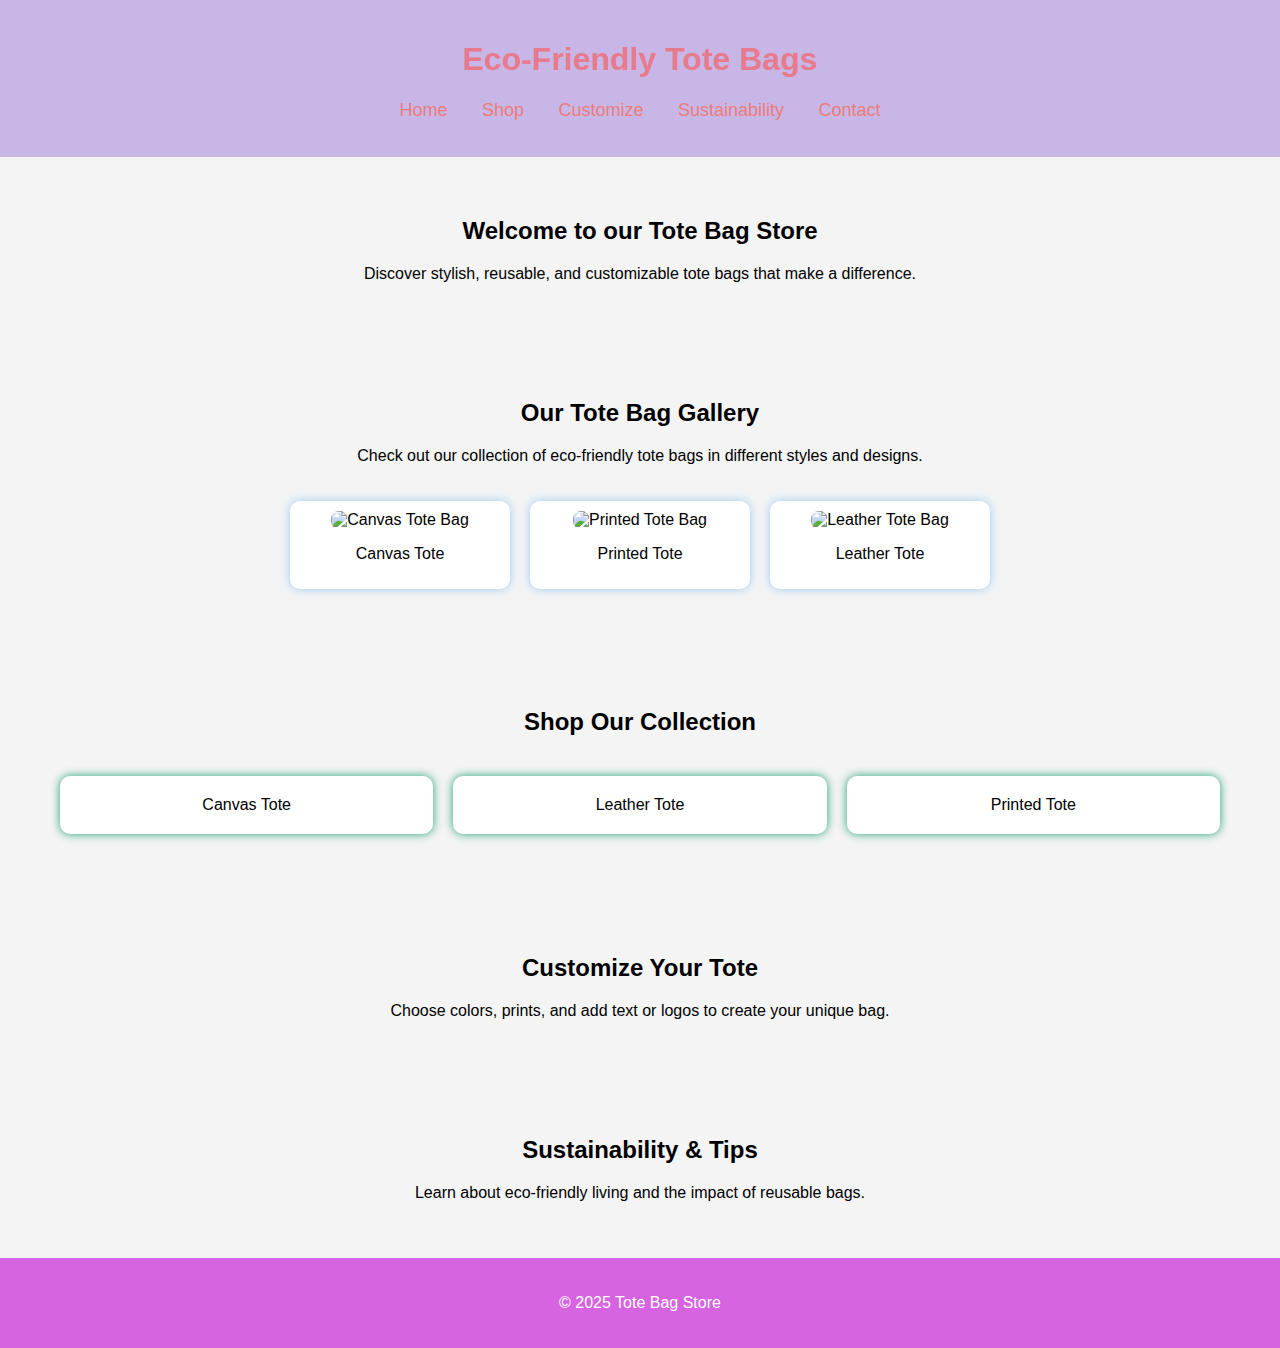
==== index.html @ 5083a62f "Add files via upload" ====
<!DOCTYPE html>
<html lang="en">
<head>
    <meta charset="UTF-8">
    <meta name="viewport" content="width=device-width, initial-scale=1.0">
    <title>Tote Bag Store</title>
    <link rel="stylesheet" href="styles.css">
</head>
<body>
    <header>
        <h1>Eco-Friendly Tote Bags</h1>
        <nav>
            <ul>
                <li><a href="#home">Home</a></li>
                <li><a href="#shop">Shop</a></li>
                <li><a href="#custom">Customize</a></li>
                <li><a href="#blog">Sustainability</a></li>
                <li><a href="contact.html">Contact</a></li>
            </ul>
        </nav>
    </header>
    
    <section id="home">
        <h2>Welcome to our Tote Bag Store</h2>
        <p>Discover stylish, reusable, and customizable tote bags that make a difference.</p>
    </section>
    <section id="gallery">
        <h2>Our Tote Bag Gallery</h2>
        <p>Check out our collection of eco-friendly tote bags in different styles and designs.</p>
        <div class="gallery-container">
            <div class="gallery-item">
                <img src="images/totebag 1.jpg" alt="Canvas Tote Bag">
                <p>Canvas Tote</p>
            </div>
            <div class="gallery-item">
                <img src="images/totebag 2.jpg" alt="Printed Tote Bag">
                <p>Printed Tote</p>
            </div>
            <div class="gallery-item">
                <img src="images/totebag 3.jpg" alt="Leather Tote Bag">
                <p>Leather Tote</p>
            </div>
        </div>
    </section>
    
    <section id="shop">
        <h2>Shop Our Collection</h2>
        <div class="grid-container">
            <div class="product">Canvas Tote</div>
            <div class="product">Leather Tote</div>
            <div class="product">Printed Tote</div>
        </div>
    </section>
    
    <section id="custom">
        <h2>Customize Your Tote</h2>
        <p>Choose colors, prints, and add text or logos to create your unique bag.</p>
    </section>
    
    <section id="blog">
        <h2>Sustainability & Tips</h2>
        <p>Learn about eco-friendly living and the impact of reusable bags.</p>
    </section>
    
    
    <footer>
        <p>&copy; 2025 Tote Bag Store</p>
    </footer>
</body>
</html>
---- styles.css ----
/* styles.css */
body {
    font-family: Arial, sans-serif;
    margin: 0;
    padding: 0;
    background-color: #f4f4f4;
}

header {
    background: #c8b7e6;
    color: rgb(231, 123, 141);
    padding: 20px;
    text-align: center;
}

nav ul {
    list-style: none;
    padding: 0;
}

nav ul li {
    display: inline;
    margin: 0 15px;
}

nav ul li a {
    color: rgb(236, 123, 123);
    text-decoration: none;
    font-size: 18px;
}

section {
    padding: 40px;
    text-align: center;
}

.grid-container {
    display: grid;
    grid-template-columns: repeat(auto-fit, minmax(200px, 1fr));
    gap: 20px;
    padding: 20px;
}

.product {
    background: white;
    padding: 20px;
    border-radius: 10px;
    box-shadow: 0 0 10px rgb(31, 161, 118);
}
.gallery-container {
    display: flex;
    flex-wrap: wrap;
    justify-content: center;
    gap: 20px;
    padding: 20px;
}

.gallery-item {
    background: white;
    border-radius: 10px;
    box-shadow: 0 0 10px rgba(66, 165, 245, 0.5);
    padding: 10px;
    width: 200px;
    text-align: center;
}

.gallery-item img {
    width: 100%;
    border-radius: 8px;
}

footer {
    background: #d663e0;
    color: white;
    text-align: center;
    padding: 20px;
    position: relative;
}
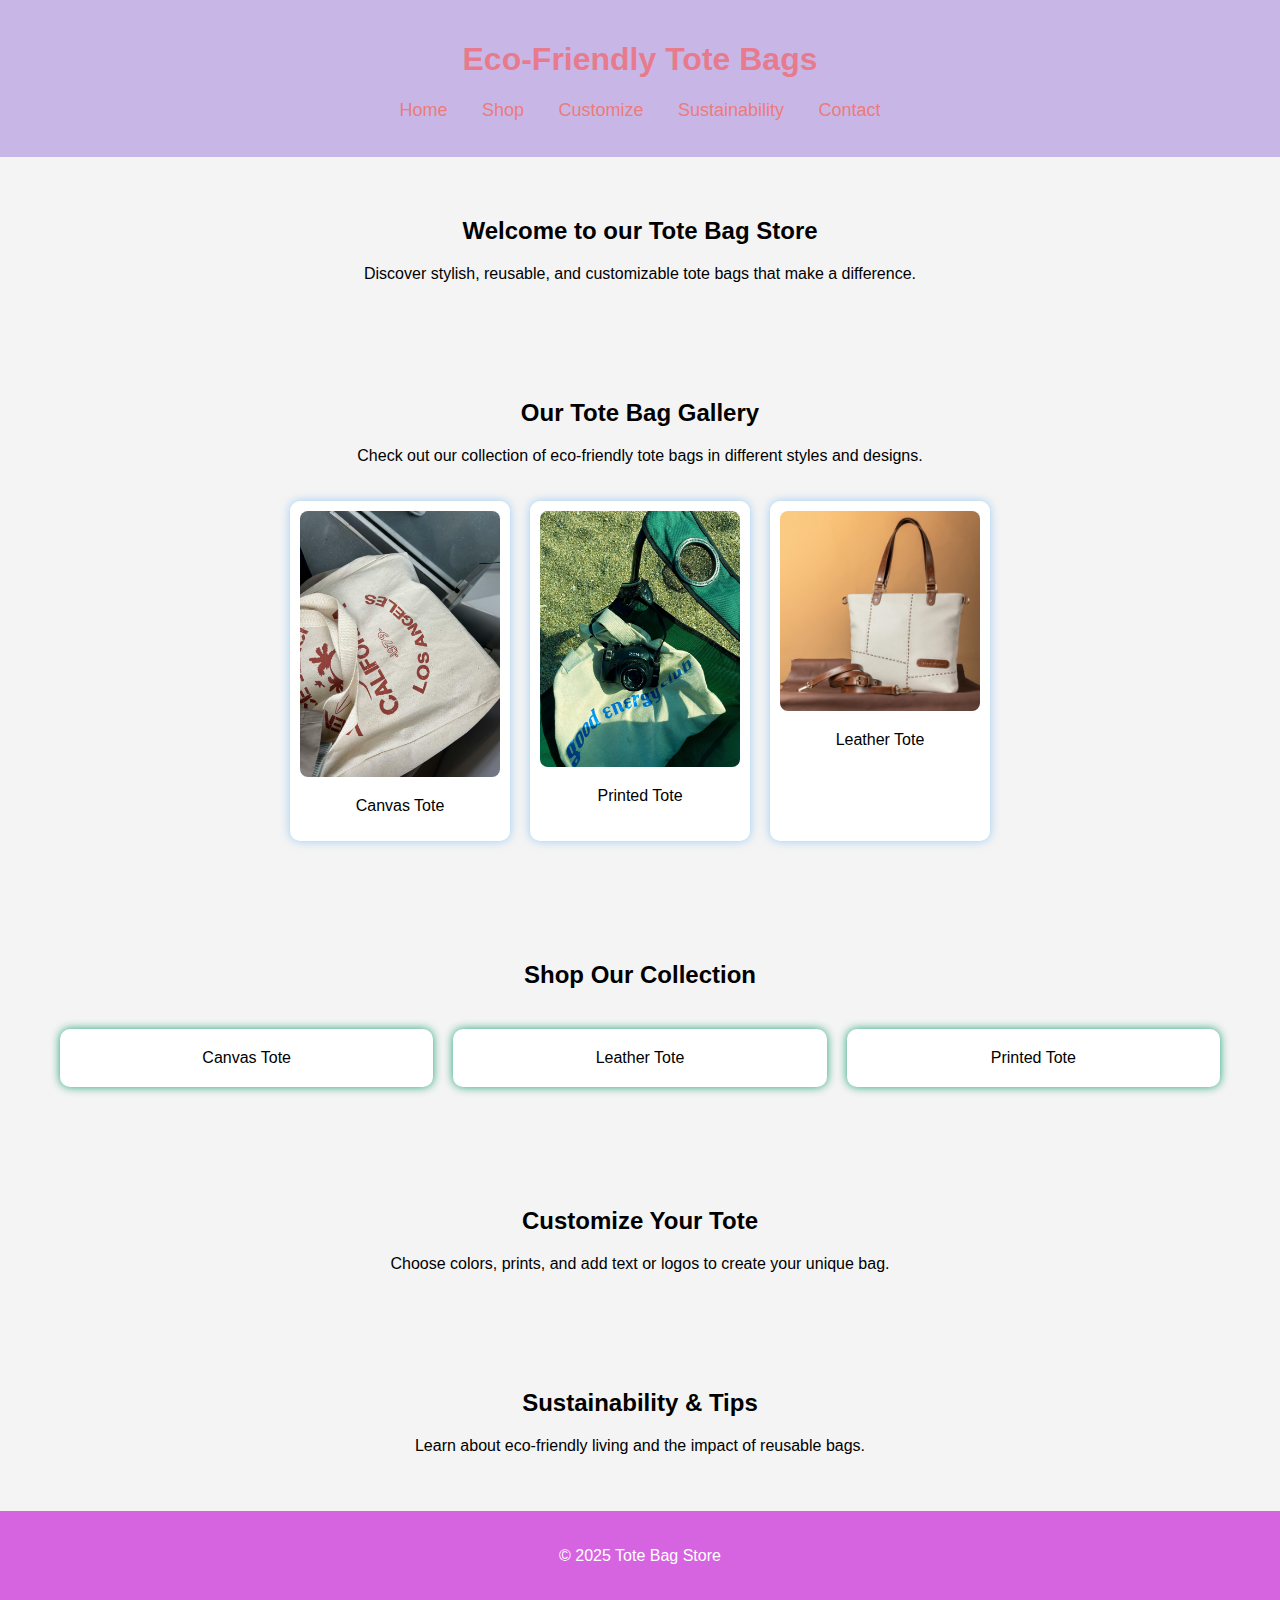
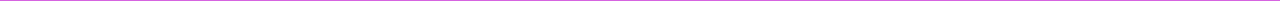
==== commit 72b603d1: "Update index.html" ====
--- a/index.html
+++ b/index.html
@@ -29,19 +29,20 @@
         <p>Check out our collection of eco-friendly tote bags in different styles and designs.</p>
         <div class="gallery-container">
             <div class="gallery-item">
-                <img src="images/totebag 1.jpg" alt="Canvas Tote Bag">
+                <img src="totebag 1.jpg" alt="Canvas Tote Bag">
                 <p>Canvas Tote</p>
             </div>
             <div class="gallery-item">
-                <img src="images/totebag 2.jpg" alt="Printed Tote Bag">
+                <img src="totebag 2.jpg" alt="Printed Tote Bag">
                 <p>Printed Tote</p>
             </div>
             <div class="gallery-item">
-                <img src="images/totebag 3.jpg" alt="Leather Tote Bag">
+                <img src="totebag 3.jpg" alt="Leather Tote Bag">
                 <p>Leather Tote</p>
             </div>
         </div>
     </section>
+
     
     <section id="shop">
         <h2>Shop Our Collection</h2>
